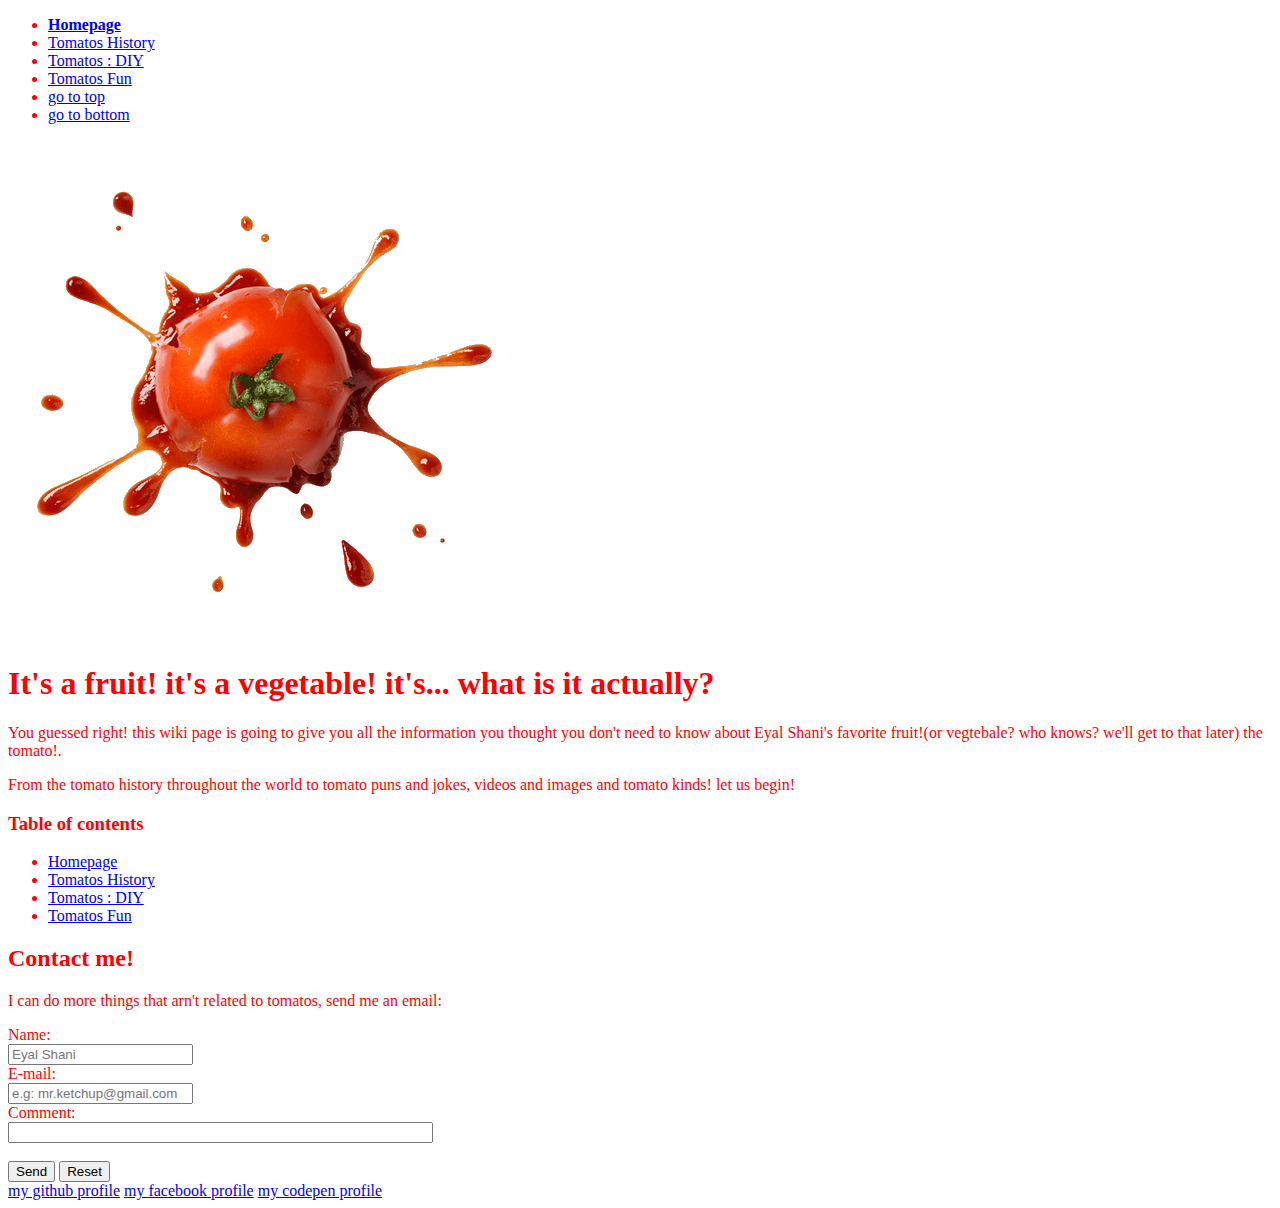
==== index.html @ 8d20b6c2 "add tomato history" ====
<!DOCTYPE html>
<html lang="en">

<head>
    <meta charset="UTF-8">
    <meta name="viewport" content="width=device-width, initial-scale=1.0">
    <title>Document</title>
    <link rel="stylesheet" href="style.css">
</head>

<body>
    <span id="page-top"></span>


    <nav id="navbar">
        <ul>
            <li><a href="index.html"><b>Homepage
            </b></a></li>
            <li><a href="page1.html">Tomatos History
            </a></li>
            <li><a href="page2.html">Tomatos : DIY
            </a></li>
            <li><a href="page3.html">Tomatos Fun
            </a></li>
            <li><a href="#page-top">go to top
            </a></li>
            <li><a href="#page-bottom">go to bottom
            </a></li>
           
        </ul>
        <img id="navbar-img" src="tomato splash navbar1.png" alt="tomatosplash">
    </nav>


    <h1 class="page headline">It's a fruit! it's a vegetable! it's... what is it actually? </h1>

    <section class="main text">
    <div id="summary">
        <p>You guessed right! this wiki page is going to give you all the information you thought you don't need  to know about
        Eyal Shani's favorite fruit!(or vegtebale? who knows? we'll get to that later) the tomato!.</p>
        <p>From the tomato history throughout the world to tomato puns and jokes, videos and images and tomato kinds!
            let us begin!
        </p>
    </div>

    <div id="table of contents">
        <h3>Table of contents</h3>
        <ul>
            <li><a href="index.html">Homepage
            </b></a></li>
            <li><a href="page1.html">Tomatos History
            </a></li>
            <li><a href="page2.html">Tomatos : DIY
            </a></li>
            <li><a href="page3.html">Tomatos Fun
            </a></li>

        </ul>
    </div>

    </section>


    <section id="contact">
        <h2 class="subline">Contact me!</h2>
        <p>I can do more things that arn't related to tomatos, send me an email:</p>
        <form action="mailto:someone@example.com" method="post" enctype="text/plain">
            Name:<br>
            <input type="text" name="name" required placeholder="Eyal Shani"><br>
            E-mail:<br>
            <input type="email" name="mail" required placeholder="e.g: mr.ketchup@gmail.com"><br>
            Comment:<br>
            <input type="text" name="comment" size="50"><br><br>
            <input type="submit" value="Send">
            <input type="reset" value="Reset">
            </form>

        <a class="contactlinks" href="https://github.com/edenave" target="_blank">my github profile</a>
        <a class="contactlinks" href="https://www.facebook.com/edenave1" target="_blank">my facebook profile</a>
        <a class="contactlinks" href="https://codepen.io/edenave" target="_blank">my codepen profile</a>
    </section>
    <span id="page-bottom"></span>
</body>

</html>
---- style.css ----
body{
    color: red;
}

#navbar-img{
  
}
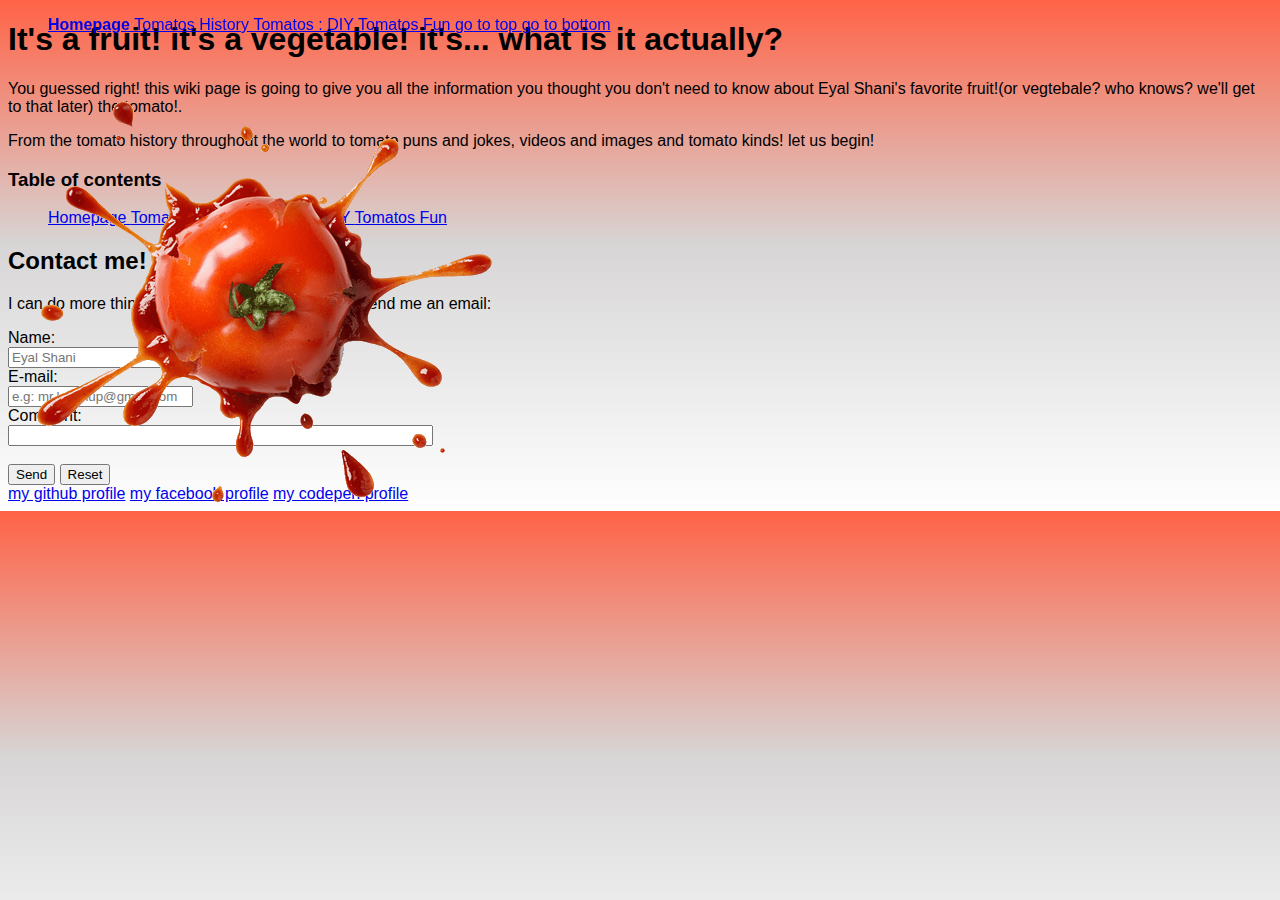
==== commit 2fd53ba3: "navbar fixed" ====
--- a/index.html
+++ b/index.html
@@ -4,7 +4,7 @@
 <head>
     <meta charset="UTF-8">
     <meta name="viewport" content="width=device-width, initial-scale=1.0">
-    <title>Document</title>
+    <title>Tomatos Homepage</title>
     <link rel="stylesheet" href="style.css">
 </head>
 
--- a/style.css
+++ b/style.css
@@ -1,7 +1,18 @@
 body{
-    color: red;
+    color: black;
+    background: rgb(255,255,255);
+background: linear-gradient(0deg, rgba(255,255,255,1) 0%, rgba(215,213,213,1) 52%, rgba(255,99,71,1) 100%);
+font-family:-apple-system, BlinkMacSystemFont, 'Segoe UI', Roboto, Oxygen, Ubuntu, Cantarell, 'Open Sans', 'Helvetica Neue', sans-serif;
+
 }
 
-#navbar-img{
-  
-}+#navbar{
+    position: fixed;
+    top: 0%;
+}
+
+ul li{
+    display: inline;
+}
+
+
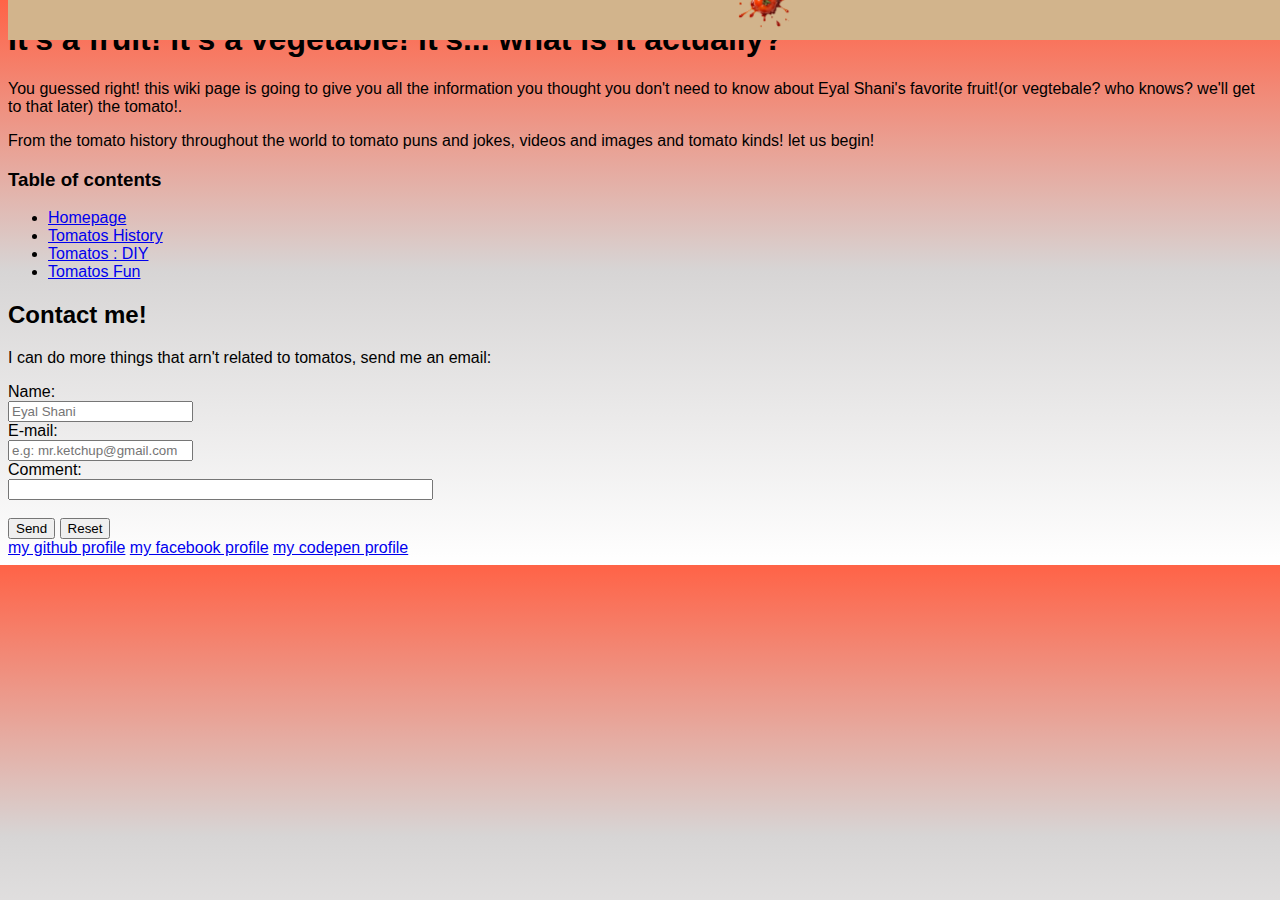
==== commit 6a14c352: "change navbar properties" ====
--- a/index.html
+++ b/index.html
@@ -13,22 +13,22 @@
 
 
     <nav id="navbar">
-        <ul>
-            <li><a href="index.html"><b>Homepage
+        <ul id="inlinenav">
+            <li class="inlineblock"><a href="index.html"><b>Homepage
             </b></a></li>
-            <li><a href="page1.html">Tomatos History
+            <li class="inlineblock"><a href="page1.html">Tomatos History
             </a></li>
-            <li><a href="page2.html">Tomatos : DIY
+            <li class="inlineblock"><a href="page2.html">Tomatos : DIY
             </a></li>
-            <li><a href="page3.html">Tomatos Fun
+            <li class="inlineblock"><a href="page3.html">Tomatos Fun
             </a></li>
-            <li><a href="#page-top">go to top
+            <li class="inlineblock"><a href="#page-top">go to top
             </a></li>
-            <li><a href="#page-bottom">go to bottom
+            <li class="inlineblock"><a href="#page-bottom">go to bottom
             </a></li>
-           
+            <img id="navbar-img" src="tomato splash navbar1.png" alt="tomatosplash">
         </ul>
-        <img id="navbar-img" src="tomato splash navbar1.png" alt="tomatosplash">
+
     </nav>
 
 
--- a/style.css
+++ b/style.css
@@ -5,14 +5,31 @@
 font-family:-apple-system, BlinkMacSystemFont, 'Segoe UI', Roboto, Oxygen, Ubuntu, Cantarell, 'Open Sans', 'Helvetica Neue', sans-serif;
 
 }
-
+/* navbar css*/
 #navbar{
+    width: 100vw ;
+    height: 40px;
     position: fixed;
     top: 0%;
-}
-
-ul li{
-    display: inline;
+    background-color:tan;
+    
 }
 
 
+.inlineblock{
+    position: relative;
+    bottom: 10vh;
+    display: inline;
+    margin: 10px;
+}
+
+#navbar-img{
+    position: relative;
+    bottom: 5vh;
+    width: 5%;
+    height: auto;
+}
+
+
+
+
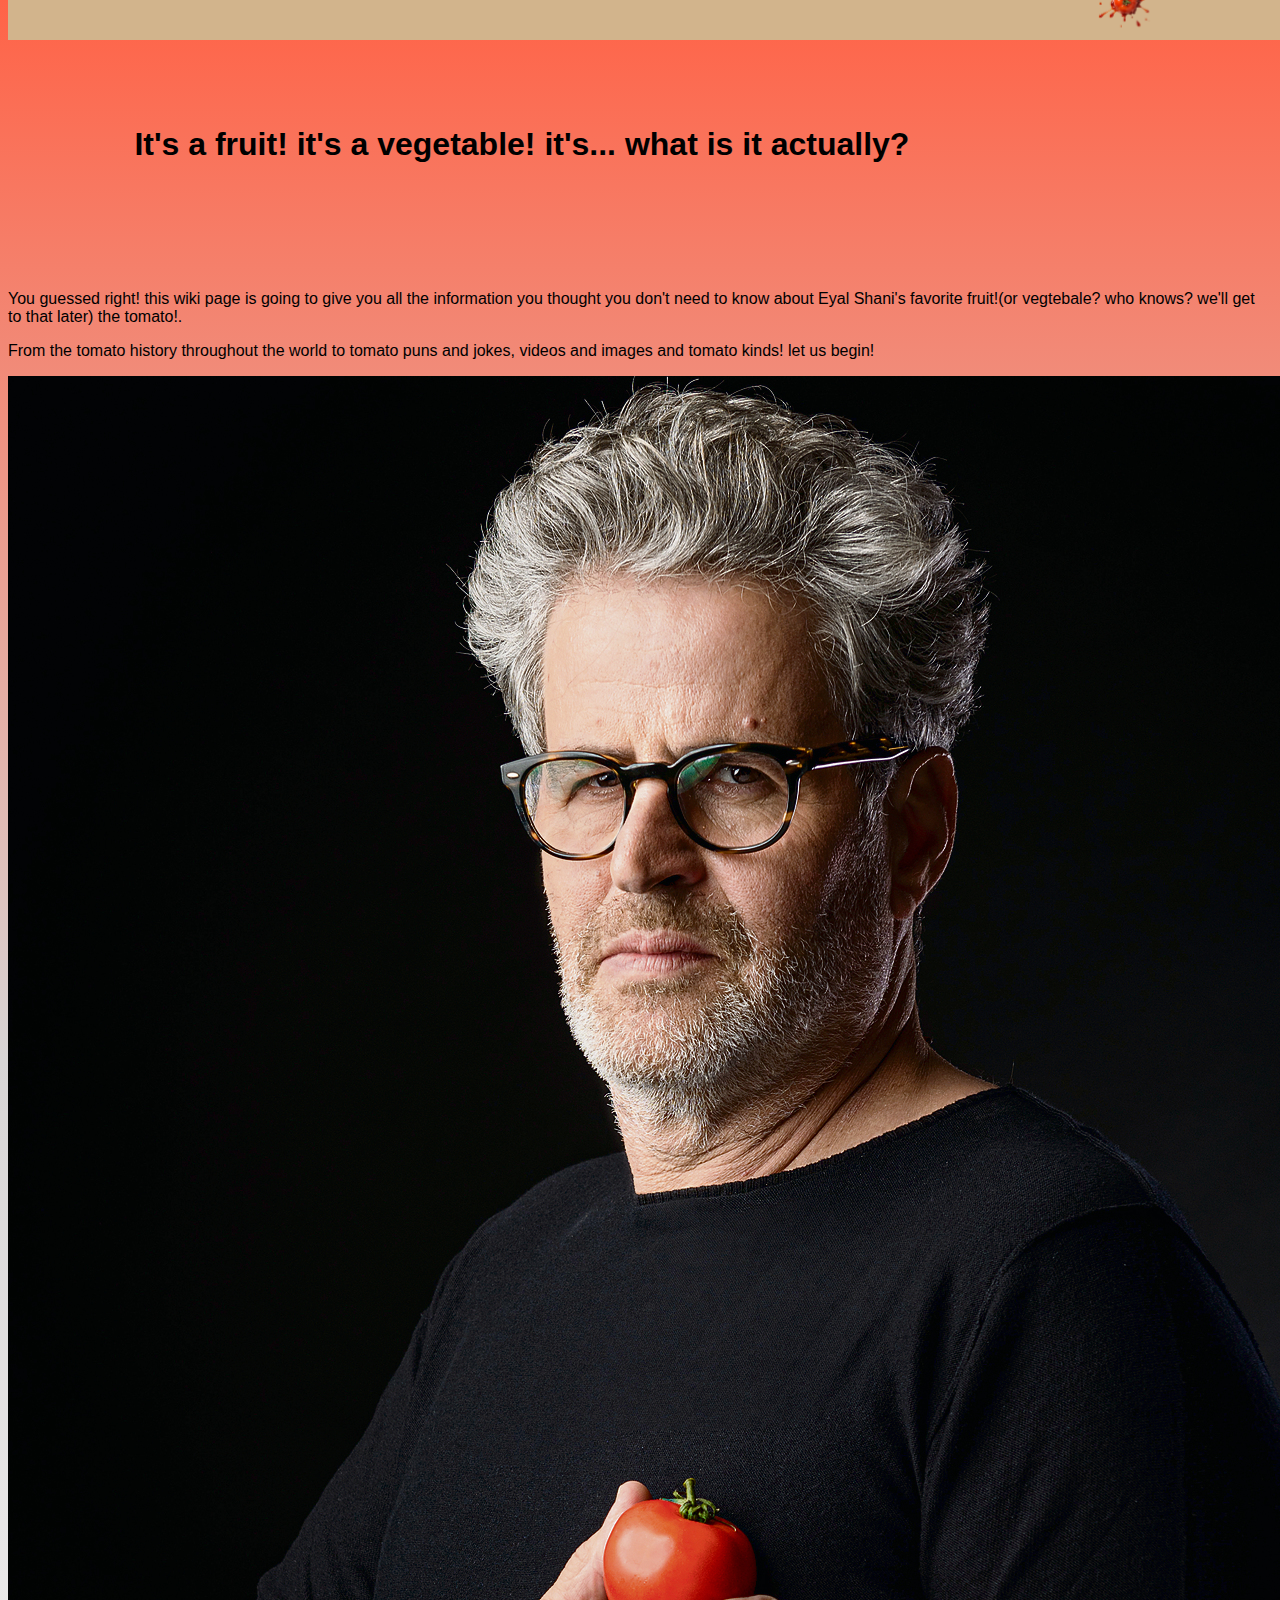
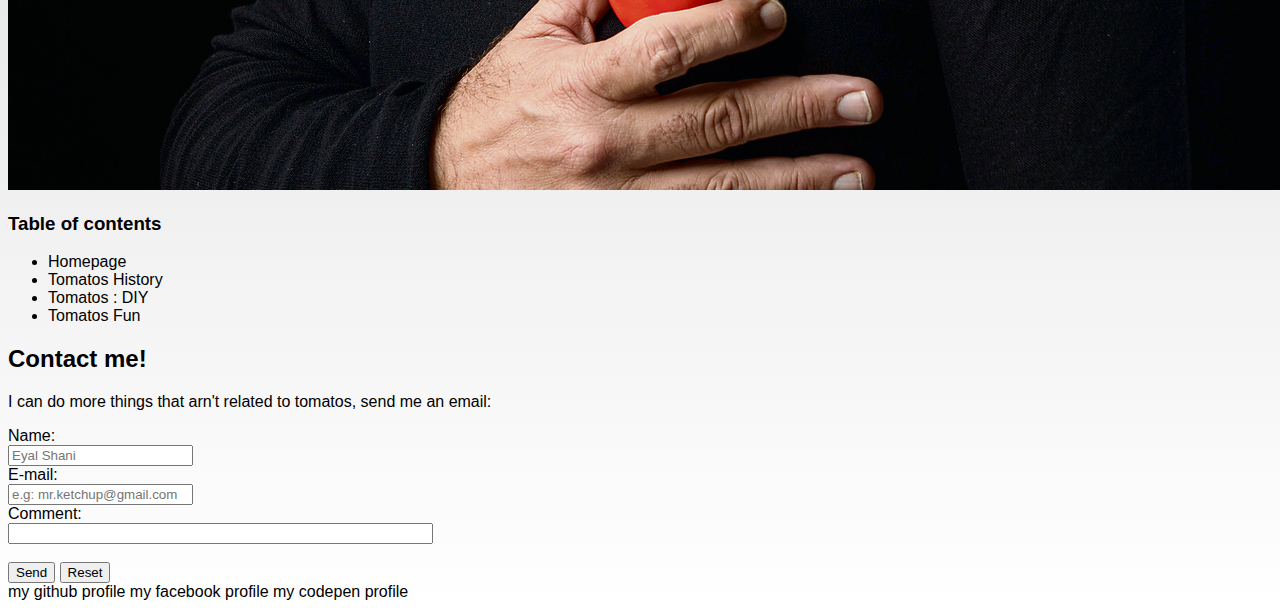
==== commit 1dc00f6c: "headline edit" ====
--- a/index.html
+++ b/index.html
@@ -32,7 +32,7 @@
     </nav>
 
 
-    <h1 class="page headline">It's a fruit! it's a vegetable! it's... what is it actually? </h1>
+    <h1 class="page-headline">It's a fruit! it's a vegetable! it's... what is it actually? </h1>
 
     <section class="main text">
     <div id="summary">
@@ -41,6 +41,7 @@
         <p>From the tomato history throughout the world to tomato puns and jokes, videos and images and tomato kinds!
             let us begin!
         </p>
+        <img id="summary-img" src="eyal shani index.jpg" alt="eyal shani">
     </div>
 
     <div id="table of contents">
--- a/style.css
+++ b/style.css
@@ -5,23 +5,43 @@
 font-family:-apple-system, BlinkMacSystemFont, 'Segoe UI', Roboto, Oxygen, Ubuntu, Cantarell, 'Open Sans', 'Helvetica Neue', sans-serif;
 
 }
+
+a:link {
+    text-decoration: none;
+    color: black;
+  }
+  
+  a:visited {
+    text-decoration: none;
+    color: black;
+  }
+  
 /* navbar css*/
 #navbar{
-    width: 100vw ;
+    width: 100vw;
     height: 40px;
     position: fixed;
     top: 0%;
     background-color:tan;
+
     
 }
 
 
+
+
 .inlineblock{
+    display: inline;
     position: relative;
-    bottom: 10vh;
-    display: inline;
-    margin: 10px;
+    bottom: 9vh;
+    background-color: transparent;
+    margin: 40px;
 }
+.inlineblock:hover{
+    background-color: tomato;
+    font-weight: bold;
+}
+
 
 #navbar-img{
     position: relative;
@@ -31,5 +51,10 @@
 }
 
 
+.page-headline{
+    margin: 10%;
+}
 
 
+
+
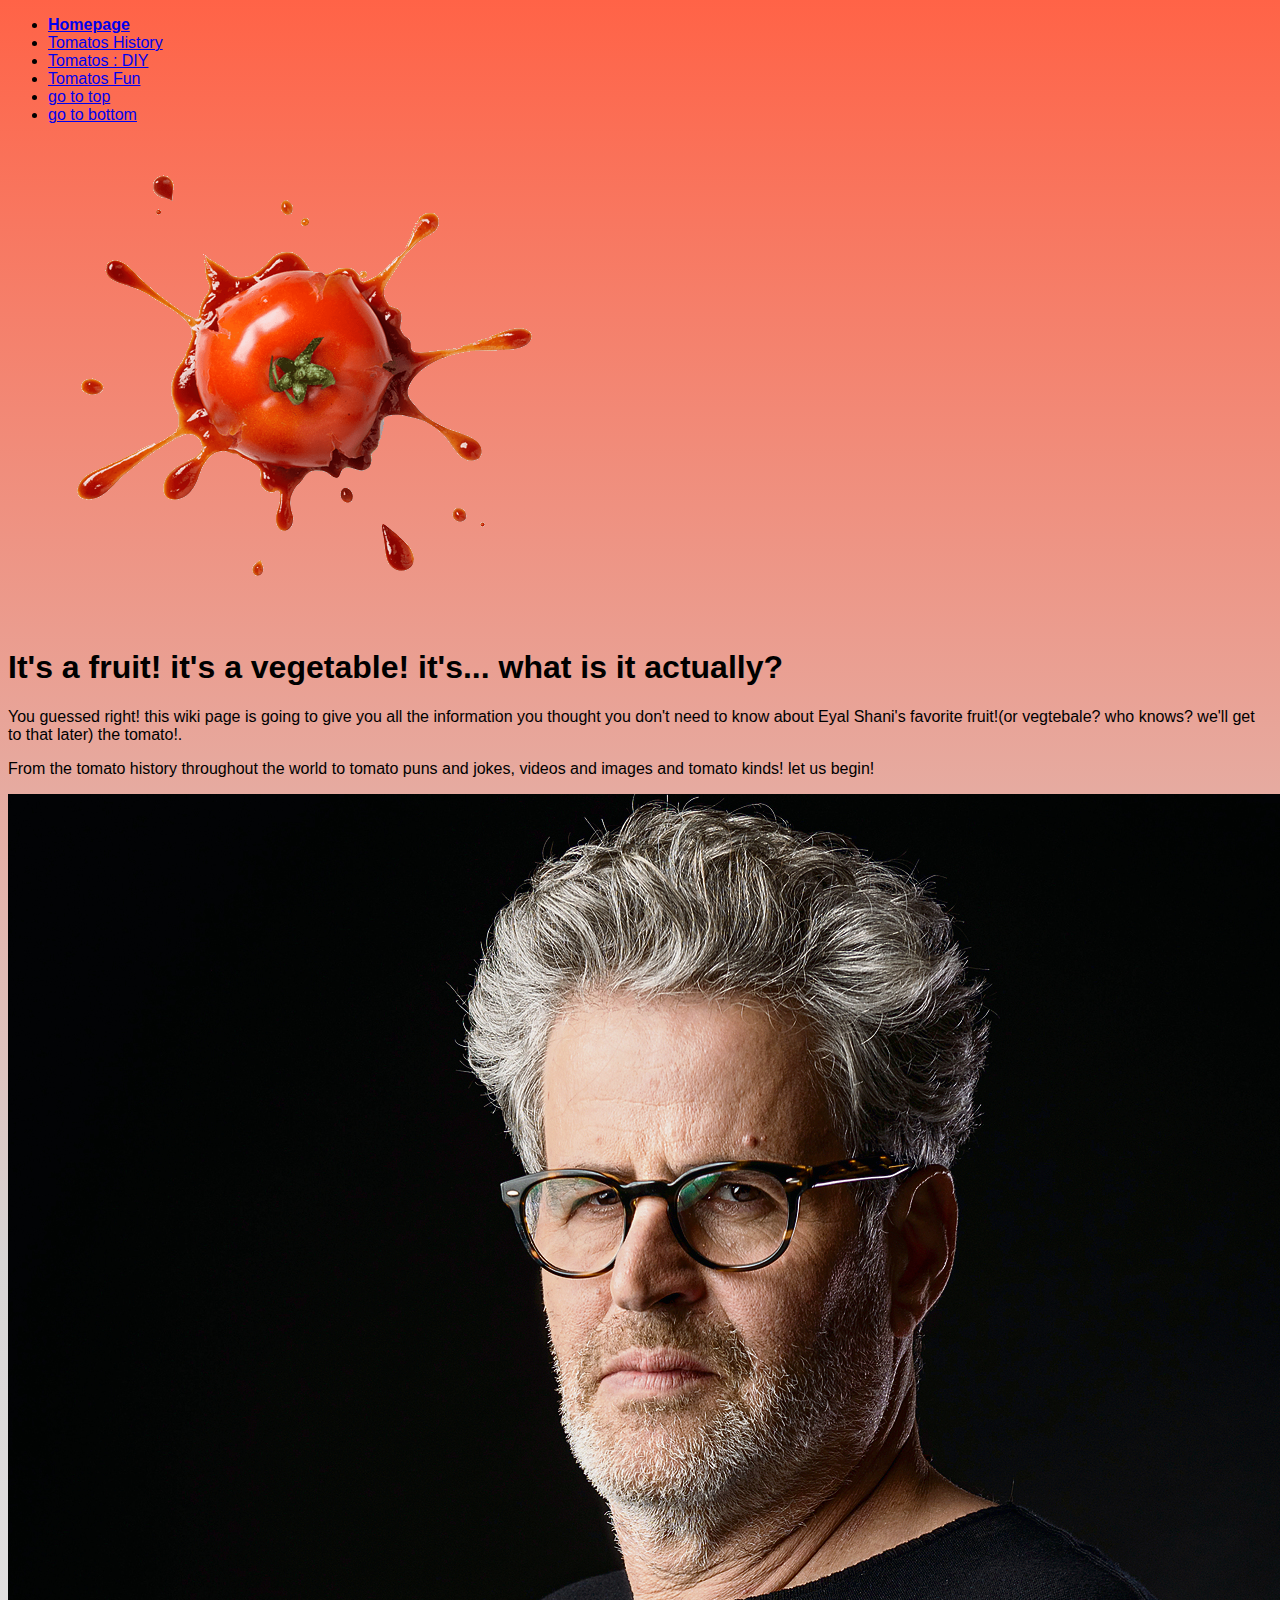
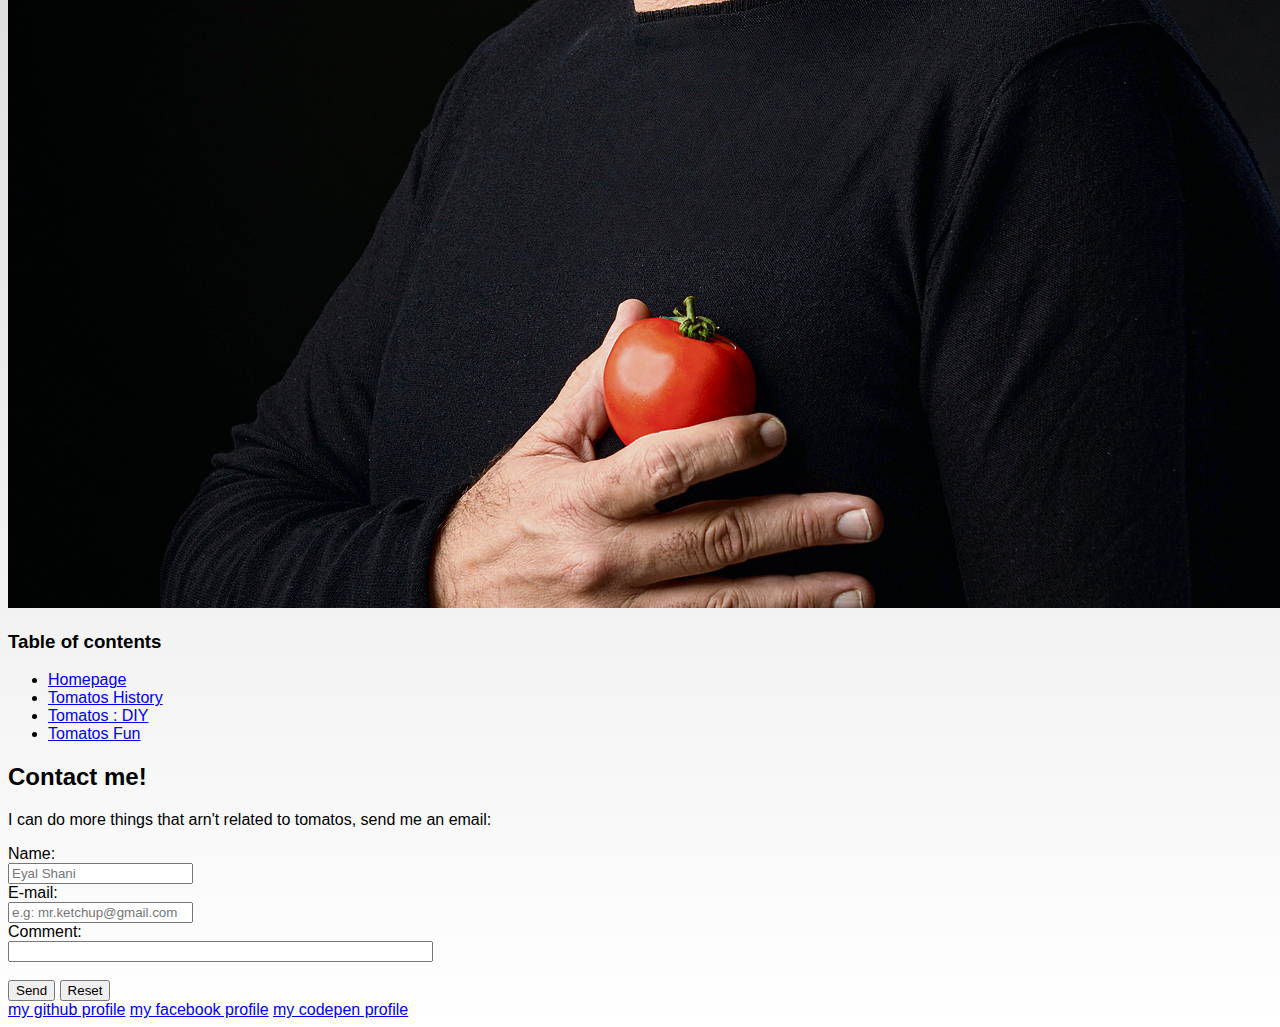
==== commit b837378a: "media quari and main text flex" ====
--- a/index.html
+++ b/index.html
@@ -34,7 +34,7 @@
 
     <h1 class="page-headline">It's a fruit! it's a vegetable! it's... what is it actually? </h1>
 
-    <section class="main text">
+    <section class="main-text">
     <div id="summary">
         <p>You guessed right! this wiki page is going to give you all the information you thought you don't need  to know about
         Eyal Shani's favorite fruit!(or vegtebale? who knows? we'll get to that later) the tomato!.</p>
--- a/style.css
+++ b/style.css
@@ -5,6 +5,10 @@
 font-family:-apple-system, BlinkMacSystemFont, 'Segoe UI', Roboto, Oxygen, Ubuntu, Cantarell, 'Open Sans', 'Helvetica Neue', sans-serif;
 
 }
+@media screen and (max-width: 700px) {
+    .row, .navbar {   
+      flex-direction: column;
+    }
 
 a:link {
     text-decoration: none;
@@ -50,11 +54,22 @@
     height: auto;
 }
 
+/* headline and main text */
 
 .page-headline{
     margin: 10%;
 }
 
+#summary-img{
+    width: 30%;
+}
 
+.main-text{
+    display: flex;
+    flex-direction: row;
+    justify-content: space-between;
+}
 
+#summary{
 
+}
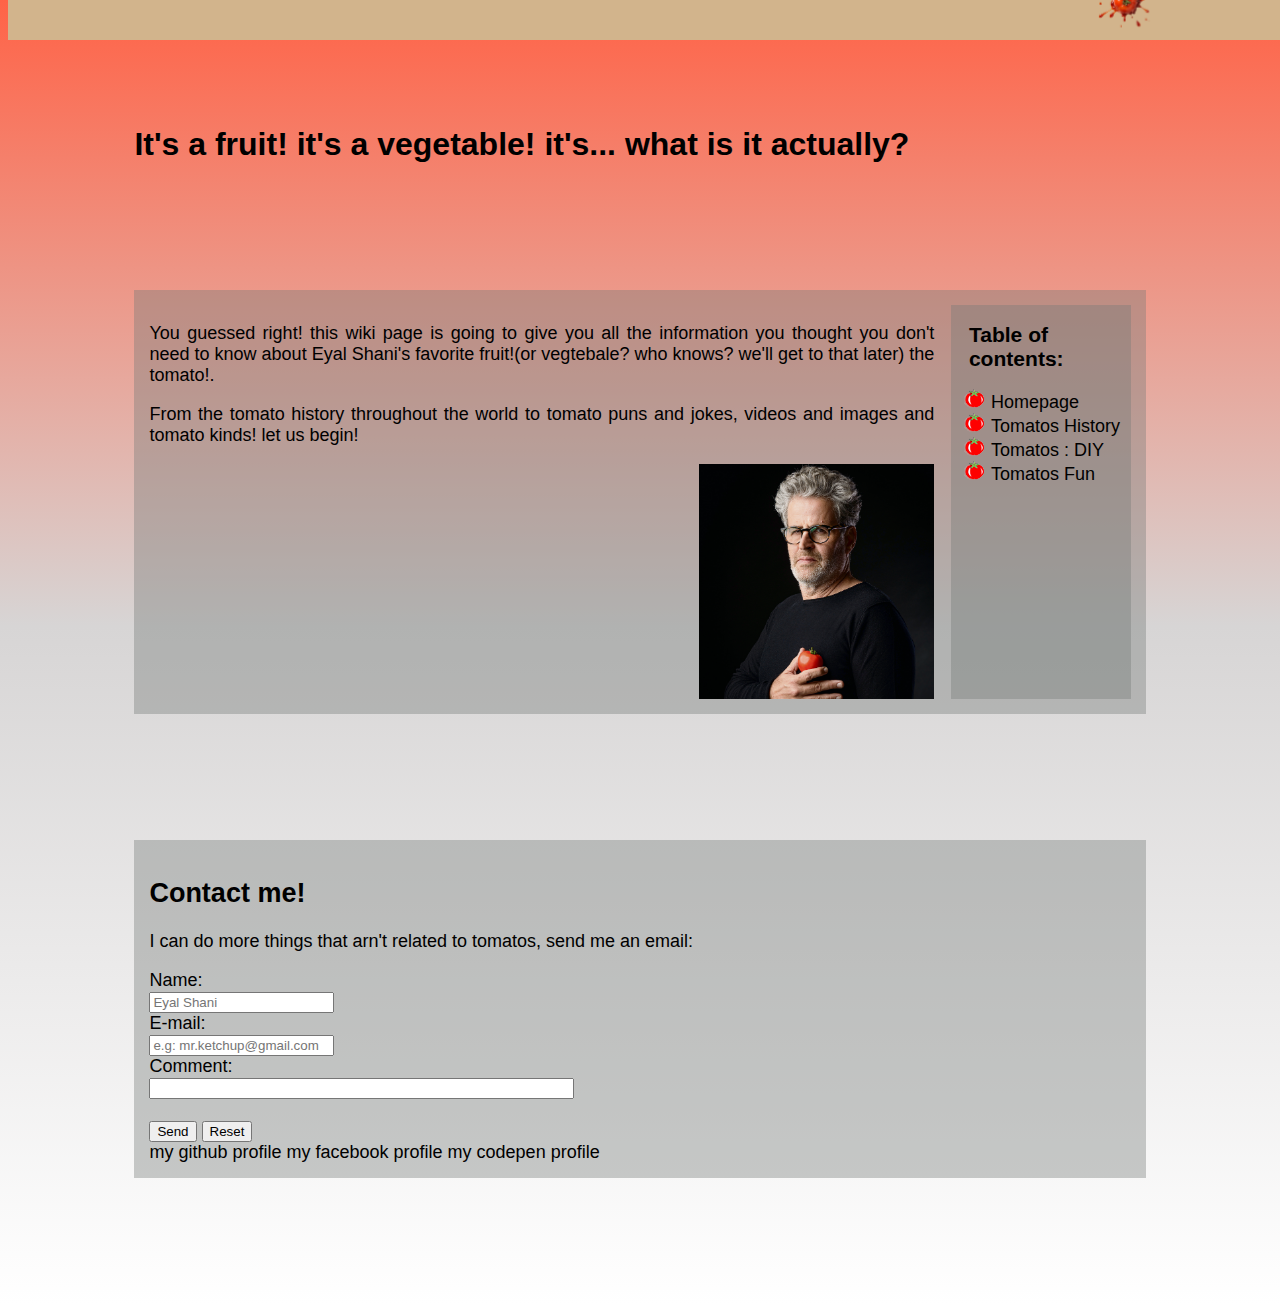
==== commit 1483bef6: "add contact margin" ====
--- a/index.html
+++ b/index.html
@@ -34,7 +34,7 @@
 
     <h1 class="page-headline">It's a fruit! it's a vegetable! it's... what is it actually? </h1>
 
-    <section class="main-text">
+    <section class="index-text">
     <div id="summary">
         <p>You guessed right! this wiki page is going to give you all the information you thought you don't need  to know about
         Eyal Shani's favorite fruit!(or vegtebale? who knows? we'll get to that later) the tomato!.</p>
@@ -44,8 +44,8 @@
         <img id="summary-img" src="eyal shani index.jpg" alt="eyal shani">
     </div>
 
-    <div id="table of contents">
-        <h3>Table of contents</h3>
+    <div id="table-of-contents">
+        <h3 id="header-contents">Table of contents:</h3>
         <ul>
             <li><a href="index.html">Homepage
             </b></a></li>
@@ -60,6 +60,8 @@
     </div>
 
     </section>
+
+
 
 
     <section id="contact">
--- a/style.css
+++ b/style.css
@@ -5,10 +5,7 @@
 font-family:-apple-system, BlinkMacSystemFont, 'Segoe UI', Roboto, Oxygen, Ubuntu, Cantarell, 'Open Sans', 'Helvetica Neue', sans-serif;
 
 }
-@media screen and (max-width: 700px) {
-    .row, .navbar {   
-      flex-direction: column;
-    }
+
 
 a:link {
     text-decoration: none;
@@ -46,6 +43,10 @@
     font-weight: bold;
 }
 
+b{
+    background-color: darksalmon;
+}
+
 
 #navbar-img{
     position: relative;
@@ -60,16 +61,55 @@
     margin: 10%;
 }
 
+#summary{
+    text-align: justify;
+    width: 80%;
+}
+
 #summary-img{
     width: 30%;
+    float: right;
 }
 
-.main-text{
+.index-text{
+    background-color:rgba(118, 122, 119, 0.384);
     display: flex;
     flex-direction: row;
     justify-content: space-between;
+    margin: 10%;
+    padding: 15px;
+    font-size: 18px;
+}
+/* TABLE OF CONTENTS */
+#header-contents{
+    margin: 10%;
 }
 
-#summary{
+#table-of-contents{
+    background-color:rgba(118, 122, 119, 0.384);
+}
+ul li{
+    list-style-image: url(tomatonavbarlinks.png)
+}
+
+ul li:hover{
+    font-weight: bold;
+}
+
+
+#contact{
+    background-color:rgba(118, 122, 119, 0.384);
+    margin: 10%;
+    padding: 15px;
+    font-size: 18px;
 
 }
+
+input[type=text]:focus {
+    background-color: darksalmon;
+    border:transparent
+  }
+  input[type=email]:focus {
+    background-color: darksalmon;
+    border:transparent
+  }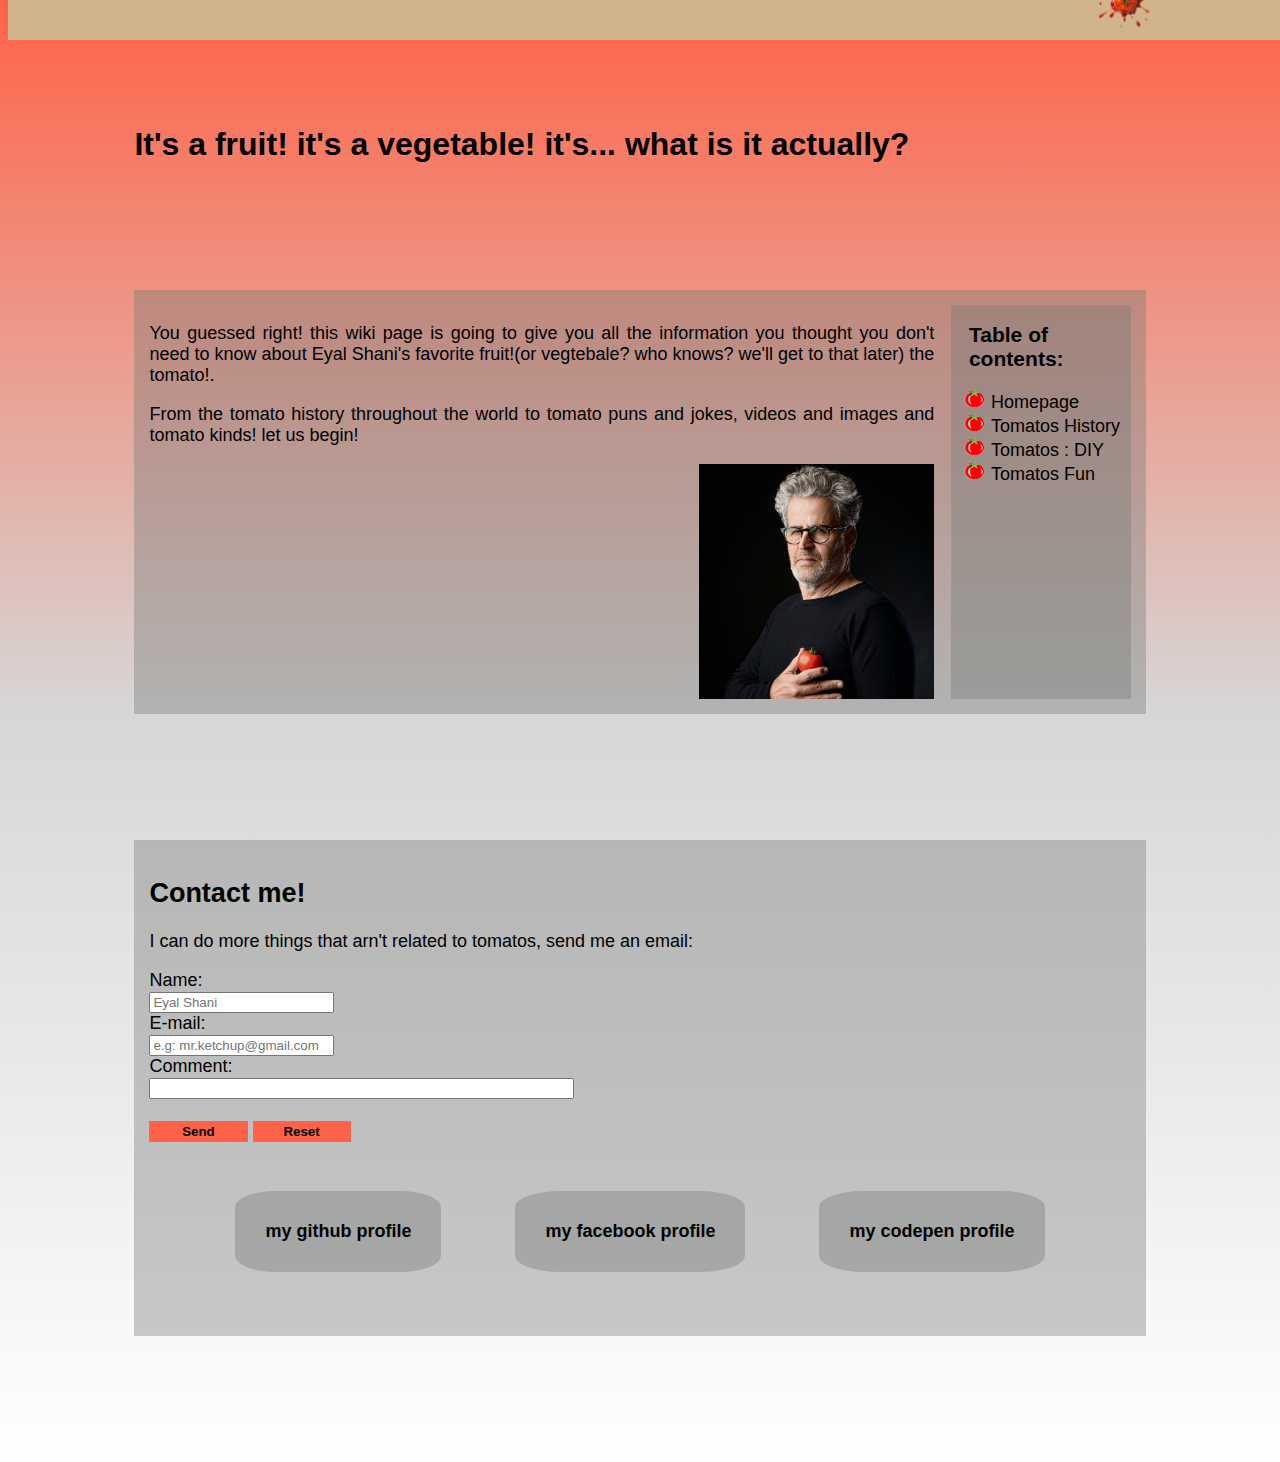
==== commit b2c19666: "contact section flexbox links css" ====
--- a/index.html
+++ b/index.html
@@ -74,13 +74,14 @@
             <input type="email" name="mail" required placeholder="e.g: mr.ketchup@gmail.com"><br>
             Comment:<br>
             <input type="text" name="comment" size="50"><br><br>
-            <input type="submit" value="Send">
-            <input type="reset" value="Reset">
+            <input class="button" type="submit" value="Send">
+            <input class="button" type="reset" value="Reset">
             </form>
-
+<div class="links-flex">
         <a class="contactlinks" href="https://github.com/edenave" target="_blank">my github profile</a>
         <a class="contactlinks" href="https://www.facebook.com/edenave1" target="_blank">my facebook profile</a>
         <a class="contactlinks" href="https://codepen.io/edenave" target="_blank">my codepen profile</a>
+    </div>
     </section>
     <span id="page-bottom"></span>
 </body>
--- a/style.css
+++ b/style.css
@@ -107,9 +107,35 @@
 
 input[type=text]:focus {
     background-color: darksalmon;
-    border:transparent
+    border-color:transparent;
   }
   input[type=email]:focus {
     background-color: darksalmon;
-    border:transparent
-  }+    border-color:transparent;
+  }
+
+.button{
+    background-color: tomato;
+    width: 10%;
+    border-color: transparent;
+    font-weight: bold;
+}
+
+.links-flex{
+    margin: 5%;
+    display: flex;
+    flex-direction: row;
+    justify-content: space-around;
+}
+
+.contactlinks{
+    font-weight: bold;
+    padding: 30px;
+    background-color: rgba(118, 122, 119, 0.384);
+    border-radius: 20%;
+}
+
+.contactlinks:hover{
+    font-weight: bolder;
+    background-color: darksalmon;
+}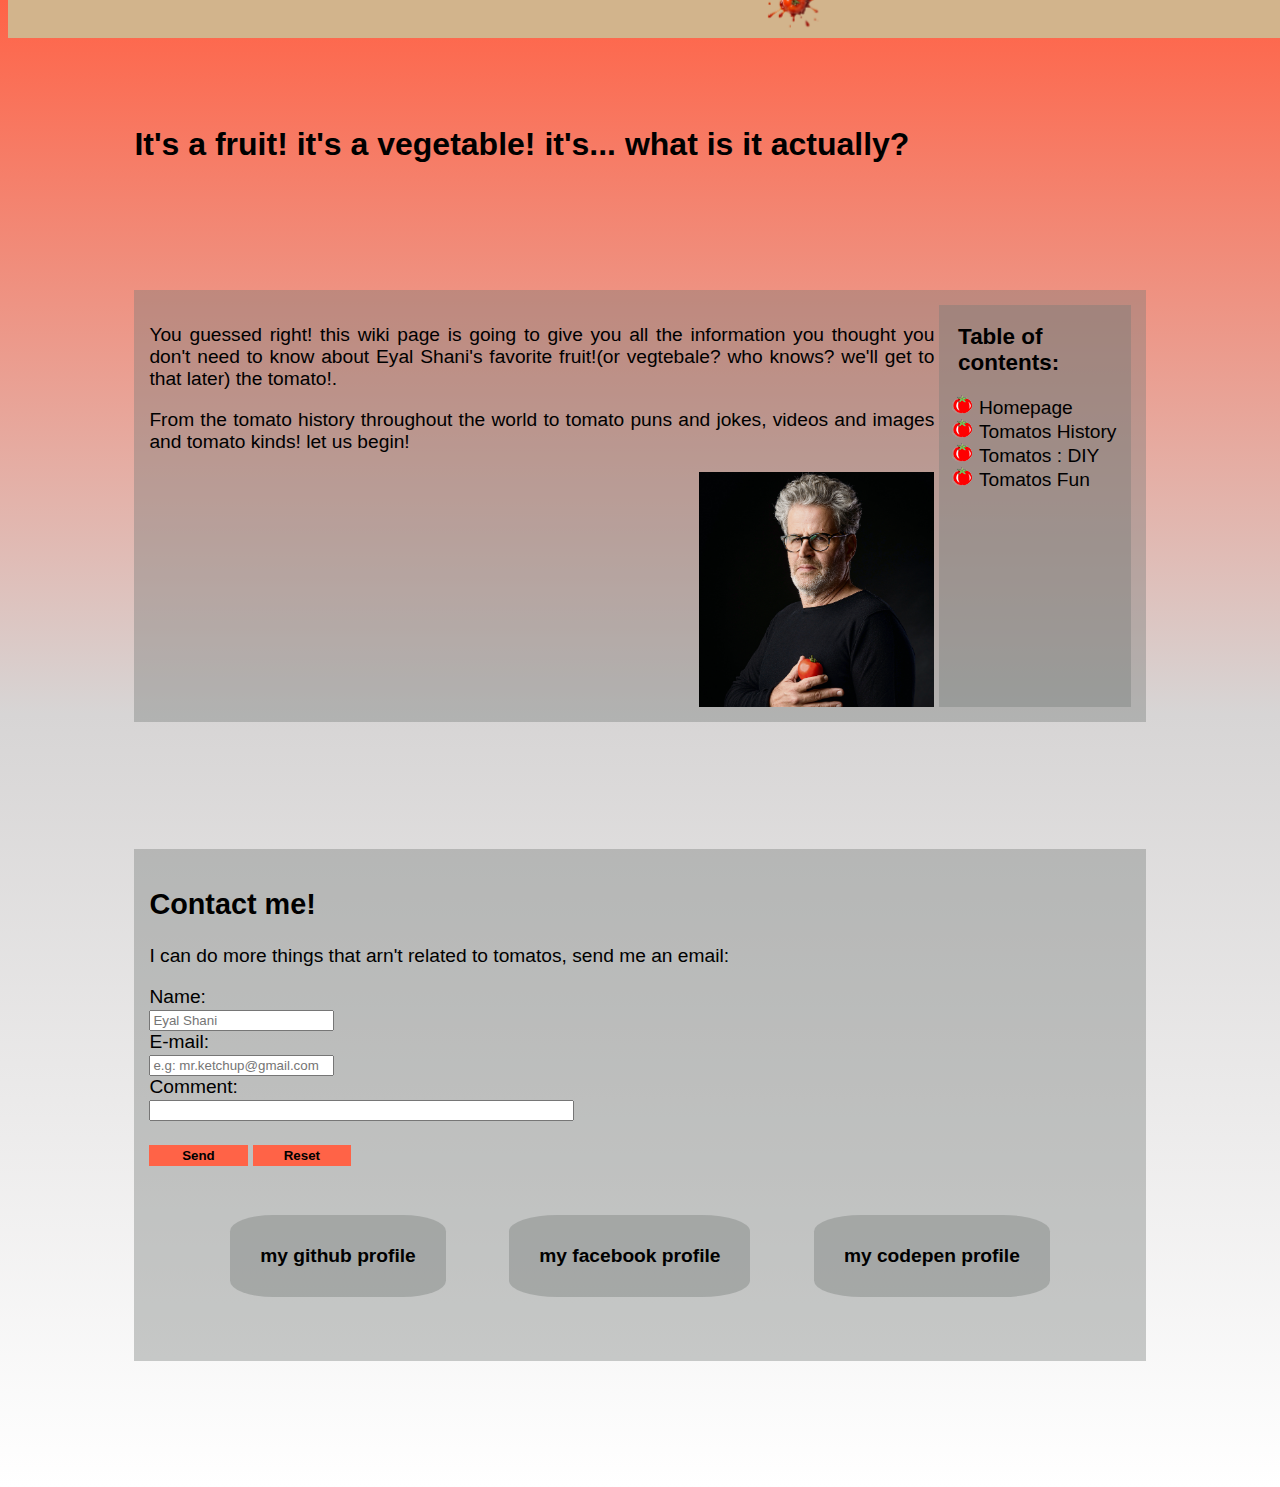
==== commit 6bfd11be: "indentations" ====
--- a/index.html
+++ b/index.html
@@ -15,17 +15,17 @@
     <nav id="navbar">
         <ul id="inlinenav">
             <li class="inlineblock"><a href="index.html"><b>Homepage
-            </b></a></li>
+                    </b></a></li>
             <li class="inlineblock"><a href="page1.html">Tomatos History
-            </a></li>
+                </a></li>
             <li class="inlineblock"><a href="page2.html">Tomatos : DIY
-            </a></li>
+                </a></li>
             <li class="inlineblock"><a href="page3.html">Tomatos Fun
-            </a></li>
+                </a></li>
             <li class="inlineblock"><a href="#page-top">go to top
-            </a></li>
+                </a></li>
             <li class="inlineblock"><a href="#page-bottom">go to bottom
-            </a></li>
+                </a></li>
             <img id="navbar-img" src="tomato splash navbar1.png" alt="tomatosplash">
         </ul>
 
@@ -35,29 +35,31 @@
     <h1 class="page-headline">It's a fruit! it's a vegetable! it's... what is it actually? </h1>
 
     <section class="index-text">
-    <div id="summary">
-        <p>You guessed right! this wiki page is going to give you all the information you thought you don't need  to know about
-        Eyal Shani's favorite fruit!(or vegtebale? who knows? we'll get to that later) the tomato!.</p>
-        <p>From the tomato history throughout the world to tomato puns and jokes, videos and images and tomato kinds!
-            let us begin!
-        </p>
-        <img id="summary-img" src="eyal shani index.jpg" alt="eyal shani">
-    </div>
+        <div id="summary">
+            <p>You guessed right! this wiki page is going to give you all the information you thought you don't need to
+                know about
+                Eyal Shani's favorite fruit!(or vegtebale? who knows? we'll get to that later) the tomato!.</p>
+            <p>From the tomato history throughout the world to tomato puns and jokes, videos and images and tomato
+                kinds!
+                let us begin!
+            </p>
+            <img id="summary-img" src="eyal shani index.jpg" alt="eyal shani">
+        </div>
 
-    <div id="table-of-contents">
-        <h3 id="header-contents">Table of contents:</h3>
-        <ul>
-            <li><a href="index.html">Homepage
-            </b></a></li>
-            <li><a href="page1.html">Tomatos History
-            </a></li>
-            <li><a href="page2.html">Tomatos : DIY
-            </a></li>
-            <li><a href="page3.html">Tomatos Fun
-            </a></li>
+        <div id="table-of-contents">
+            <h3 id="header-contents">Table of contents:</h3>
+            <ul>
+                <li><a href="index.html">Homepage
+                        </b></a></li>
+                <li><a href="page1.html">Tomatos History
+                    </a></li>
+                <li><a href="page2.html">Tomatos : DIY
+                    </a></li>
+                <li><a href="page3.html">Tomatos Fun
+                    </a></li>
 
-        </ul>
-    </div>
+            </ul>
+        </div>
 
     </section>
 
@@ -76,12 +78,12 @@
             <input type="text" name="comment" size="50"><br><br>
             <input class="button" type="submit" value="Send">
             <input class="button" type="reset" value="Reset">
-            </form>
-<div class="links-flex">
-        <a class="contactlinks" href="https://github.com/edenave" target="_blank">my github profile</a>
-        <a class="contactlinks" href="https://www.facebook.com/edenave1" target="_blank">my facebook profile</a>
-        <a class="contactlinks" href="https://codepen.io/edenave" target="_blank">my codepen profile</a>
-    </div>
+        </form>
+        <div class="links-flex">
+            <a class="contactlinks" href="https://github.com/edenave" target="_blank">my github profile</a>
+            <a class="contactlinks" href="https://www.facebook.com/edenave1" target="_blank">my facebook profile</a>
+            <a class="contactlinks" href="https://codepen.io/edenave" target="_blank">my codepen profile</a>
+        </div>
     </section>
     <span id="page-bottom"></span>
 </body>
--- a/style.css
+++ b/style.css
@@ -5,6 +5,12 @@
 font-family:-apple-system, BlinkMacSystemFont, 'Segoe UI', Roboto, Oxygen, Ubuntu, Cantarell, 'Open Sans', 'Helvetica Neue', sans-serif;
 
 }
+:root{
+    --background-gray: rgba(118, 122, 119, 0.384);
+    --text-margin: 10%;
+    --text-font: 1.5vw;
+    --text-padding: 15px;
+}
 
 
 a:link {
@@ -20,7 +26,7 @@
 /* navbar css*/
 #navbar{
     width: 100vw;
-    height: 40px;
+    height: 3vw;
     position: fixed;
     top: 0%;
     background-color:tan;
@@ -36,7 +42,7 @@
     position: relative;
     bottom: 9vh;
     background-color: transparent;
-    margin: 40px;
+    margin: 1%;
 }
 .inlineblock:hover{
     background-color: tomato;
@@ -72,13 +78,13 @@
 }
 
 .index-text{
-    background-color:rgba(118, 122, 119, 0.384);
+    background-color:var(--background-gray);
     display: flex;
     flex-direction: row;
     justify-content: space-between;
     margin: 10%;
     padding: 15px;
-    font-size: 18px;
+    font-size: var(--text-font);
 }
 /* TABLE OF CONTENTS */
 #header-contents{
@@ -86,7 +92,7 @@
 }
 
 #table-of-contents{
-    background-color:rgba(118, 122, 119, 0.384);
+    background-color:var(--background-gray);
 }
 ul li{
     list-style-image: url(tomatonavbarlinks.png)
@@ -98,10 +104,10 @@
 
 
 #contact{
-    background-color:rgba(118, 122, 119, 0.384);
+    background-color:var(--background-gray);
     margin: 10%;
     padding: 15px;
-    font-size: 18px;
+    font-size: var(--text-font);
 
 }
 
@@ -131,11 +137,167 @@
 .contactlinks{
     font-weight: bold;
     padding: 30px;
-    background-color: rgba(118, 122, 119, 0.384);
+    background-color:var(--background-gray);
     border-radius: 20%;
 }
 
 .contactlinks:hover{
     font-weight: bolder;
     background-color: darksalmon;
-}+}
+
+
+/*END OF INDEX AND NAVBAR 
+
+START OF PAGE 1*/
+
+.main-text{
+    background-color: var(--background-gray);
+    margin: var(--text-margin);
+    font-size: var(--text-font);
+    padding:var(--text-padding);
+    text-align: justify ;
+}
+
+.main-text-img{
+    float: right;
+    margin: 15px;
+    width: 20%;
+
+}
+
+#fruitorvegetable{
+    line-height: 20vh;
+}
+
+
+ol {
+    list-style: none;
+    counter-reset: item;
+  }
+  .tips-li {
+    counter-increment: item;
+    margin-bottom: 5px;
+  }
+  .tips-li:before {
+
+    content: counter(item);
+    background: tomato;
+    border-radius: 100%;
+    color: white;
+    width: 1.5em;
+    text-align: center;
+    display: inline-block;
+    font-size: 1.5em;
+  }
+
+#tips-videos{
+    line-height: 20vh;
+}
+
+.tomato-tips-videos{
+    background-color: var(--background-gray);
+    padding: var(--text-margin);
+    height: 100%;
+    display: flex;
+    flex-direction: row;
+    justify-content: space-evenly;
+    flex-wrap: wrap;
+}
+
+.iframetips{
+    width: auto;
+
+    margin: 20px;
+}
+
+
+
+/* PAGE 3 CSS START */
+
+
+#tablejokes{
+    width: 100%;
+
+}
+
+td, th{
+    padding: 1%;
+    border-bottom: 2px dashed darksalmon;
+}
+
+tr:nth-child(even){
+    background-color: var(--background-gray);}
+
+}
+
+#meme-header{
+    margin: var(--text-margin);
+    padding: var(--text-padding);
+}
+
+
+
+.grid-memes {
+        display: grid;
+        grid-template-columns: 50% 50%;
+        grid-template-rows: 33% 33% 33%;
+        gap: 15px 15px;
+        grid-template-areas:
+          "1 2"
+          "3 4"
+          "5 6";
+      }
+      
+  
+
+  .gallery__img{
+    object-fit: cover;
+    width: 100%;
+
+  }
+
+
+
+
+  /*ANIMATION */
+
+  #tomato-animation {  
+    width: 10em;
+    height: 10em; 
+    margin: 20px auto;
+    border-radius: 50%;
+
+ }
+ 
+ .animated { 
+     animation-duration: 3s; 
+     animation-fill-mode: both; 
+     animation-iteration-count:infinite; 
+ } 
+ 
+ @keyframes zoomIn { 
+     0% { 
+         opacity: 0; 
+         transform: scale3d(.3, .3, .3); 
+         background-color:mediumseagreen;
+     } 
+     50% { 
+         opacity: 1;
+         background-color: yellowgreen; 
+     } 
+
+     100%{
+         background-color: tomato;
+     }
+ } 
+ .zoomIn { 
+     animation-name: zoomIn; 
+ }
+
+
+ @media screen and (max-width: 600px) {
+    body {
+        background: linear-gradient(0deg, rgba(255,255,255,1) 0%, rgba(255,99,71,1) 100%);
+    }
+  }